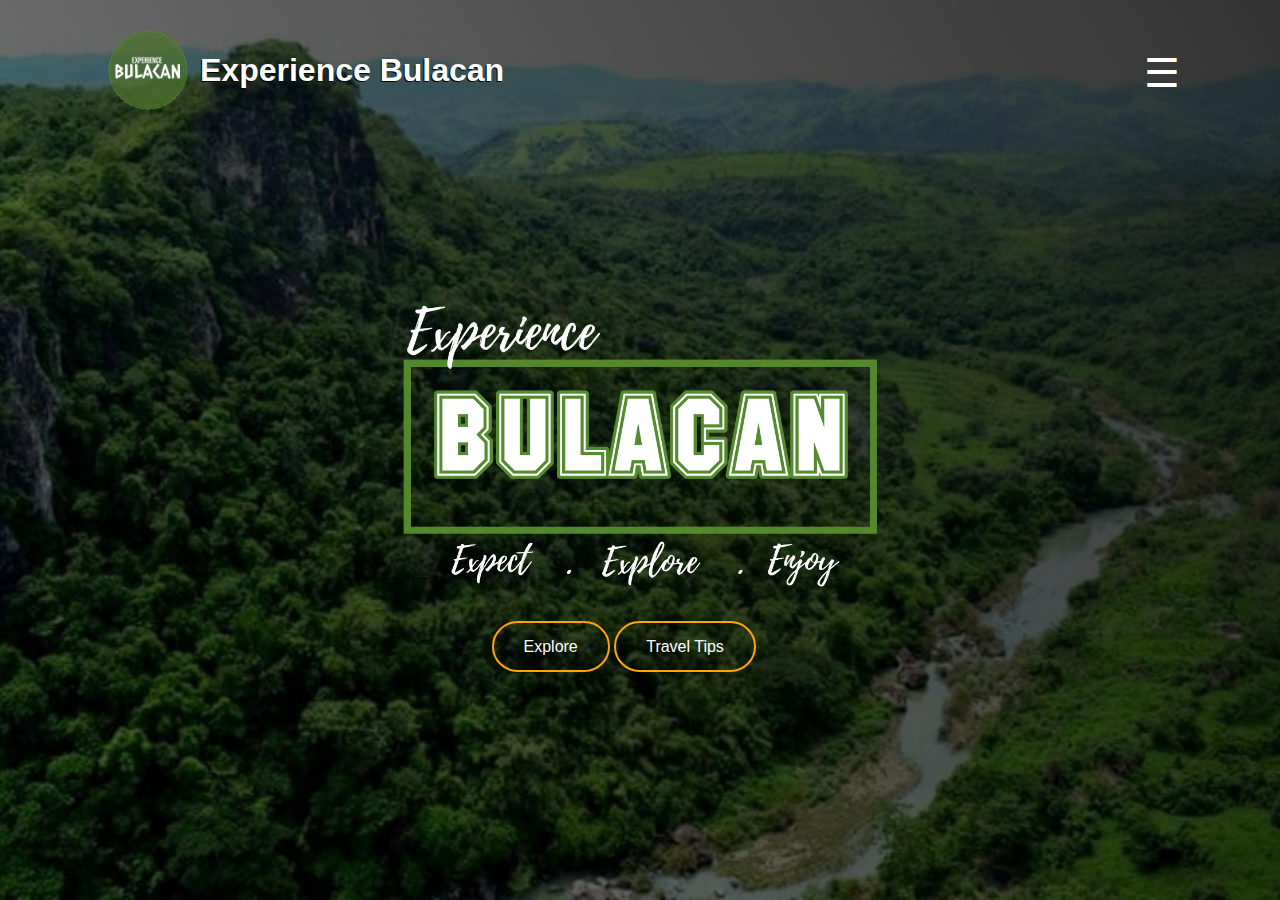
==== index.html @ 851f8eaf "master" ====
<!DOCTYPE html>
<html lang="en">

<head>
    <meta charset="UTF-8">
    <meta name="viewport" content="width=device-width, initial-scale=1.0">
    <title>Experience Bulacan</title>
    <link rel="shortcut icon" href="img/icomn.png" type="image/x-icon">
    <link rel="stylesheet" href="css/style.css">
</head>

<body>

    <div class="header">
        <div class="topnav">
            <div class="logo">
                <img src="img/icomn.png" height="100" alt="">
                <h1>Experience Bulacan</h1>
            </div>
            <div class="navlist">
                <label>&#9776;</label>
            </div>
        </div>

        <div class="container">
            <img src="img/logo.png" height="550" alt="">
            <br>
            <a href="places.html" target="_blank">Explore</a>
            <a href="#">Travel Tips</a>
        </div>
    </div>

</body>

</html>
---- css/style.css ----
* {
    margin: 0;
    padding: 0;
    font-family: -apple-system, BlinkMacSystemFont, 'Segoe UI', Roboto, Oxygen, Ubuntu, Cantarell, 'Open Sans', 'Helvetica Neue', sans-serif;
    box-sizing: border-box;
    list-style: none;
    text-decoration: none;
}

.header {
    background: linear-gradient(-120deg, rgba(0, 0, 0, .8), rgba(0, 0, 0, 0.5)), url(../img/bg.jpg) center/cover no-repeat;
    height: 100vh;
}

.logo {
    display: flex;
    align-items: center;
    float: left;
}

.logo h1 {
    color: #fff;
    text-shadow: -1px 1px #000;
    font-weight: 600;
}

.topnav {
    width: 100%;
    height: 150px;
    padding: 20px 100px;
}

.navlist {
    float: right;
    margin-top: 30px;
}

.navlist label {
    font-size: 40px;
    color: #fff;
}

.container {
    position: absolute;
    top: 50%;
    left: 50%;
    transform: translate(-50%, -50%);
}

.container a {
    position: relative;
    left: 23%;
    top: -80px;
    color: #fff;
    border: 2px solid orange;
    padding: 15px 30px;
    border-radius: 30px;
    transition: .3s ease;
    font-weight: 500;
}

.container a:hover {
    background: orange;
    color: #000;
}
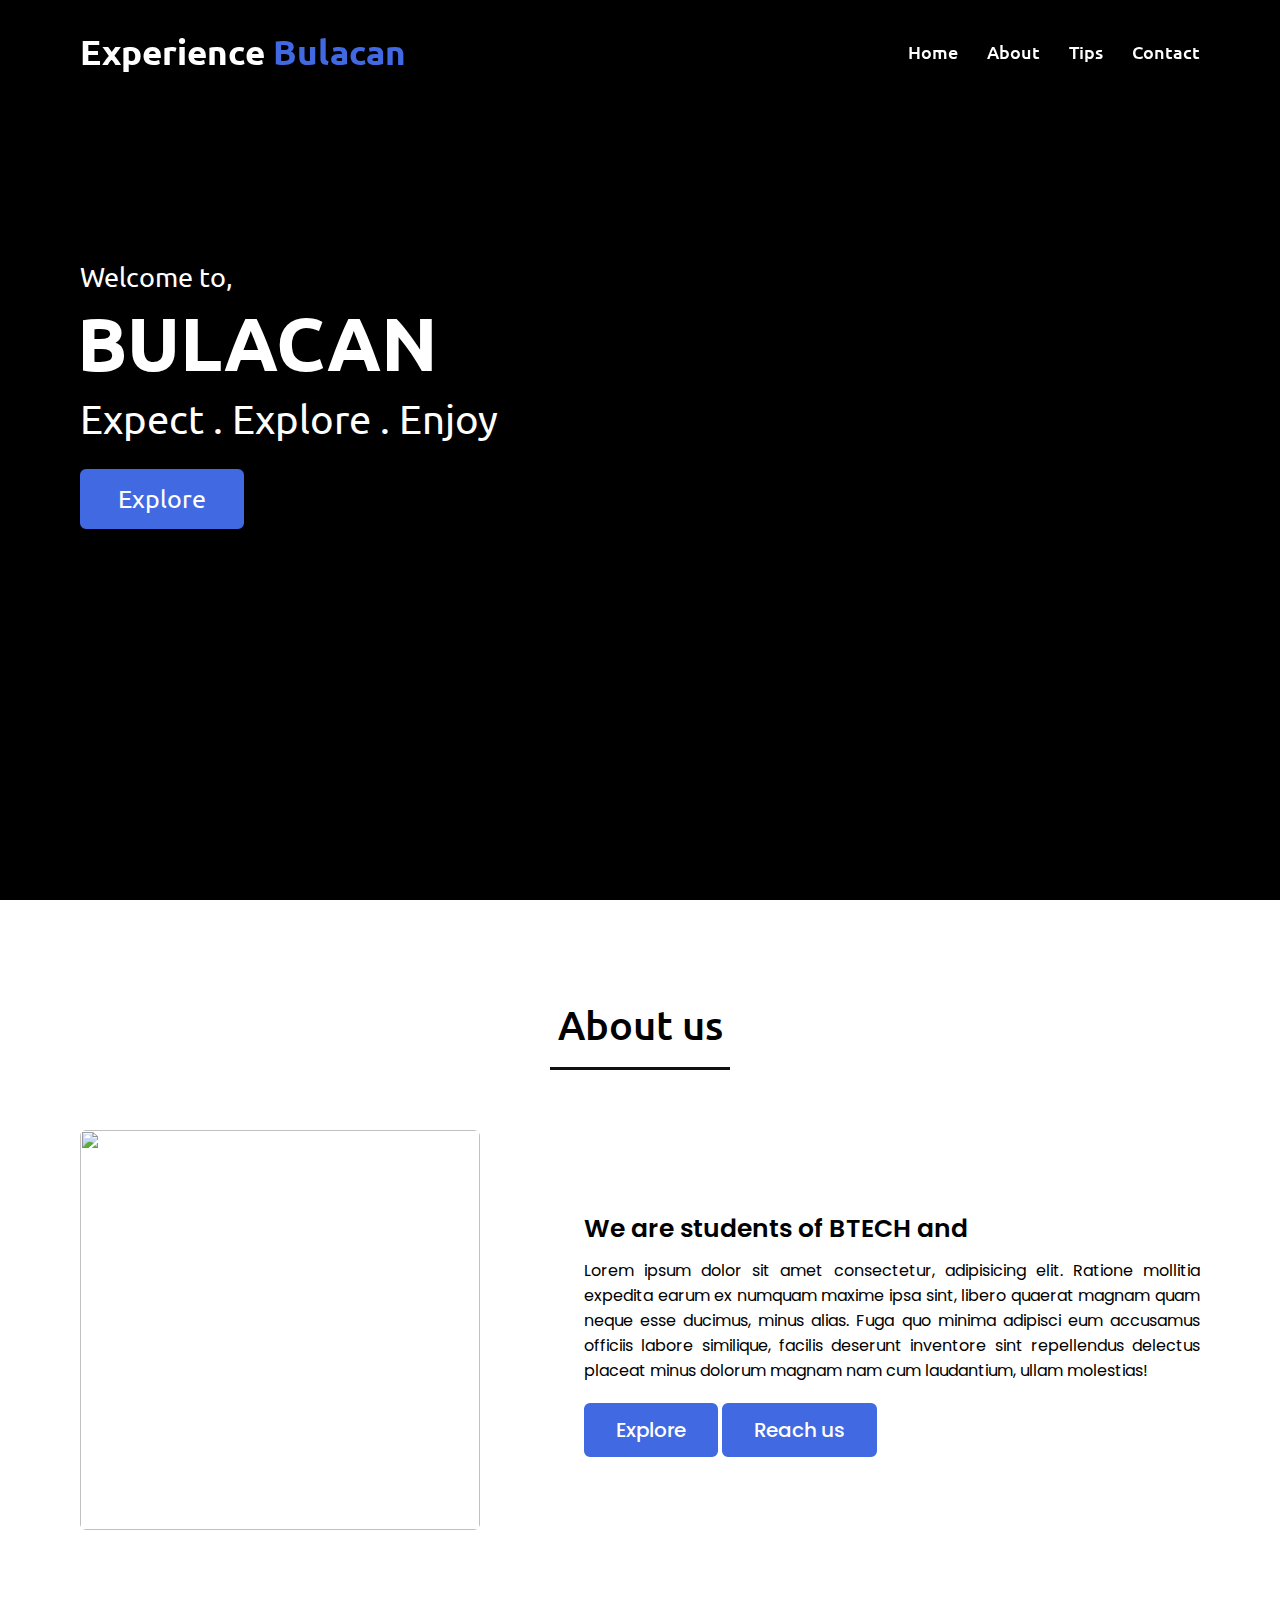
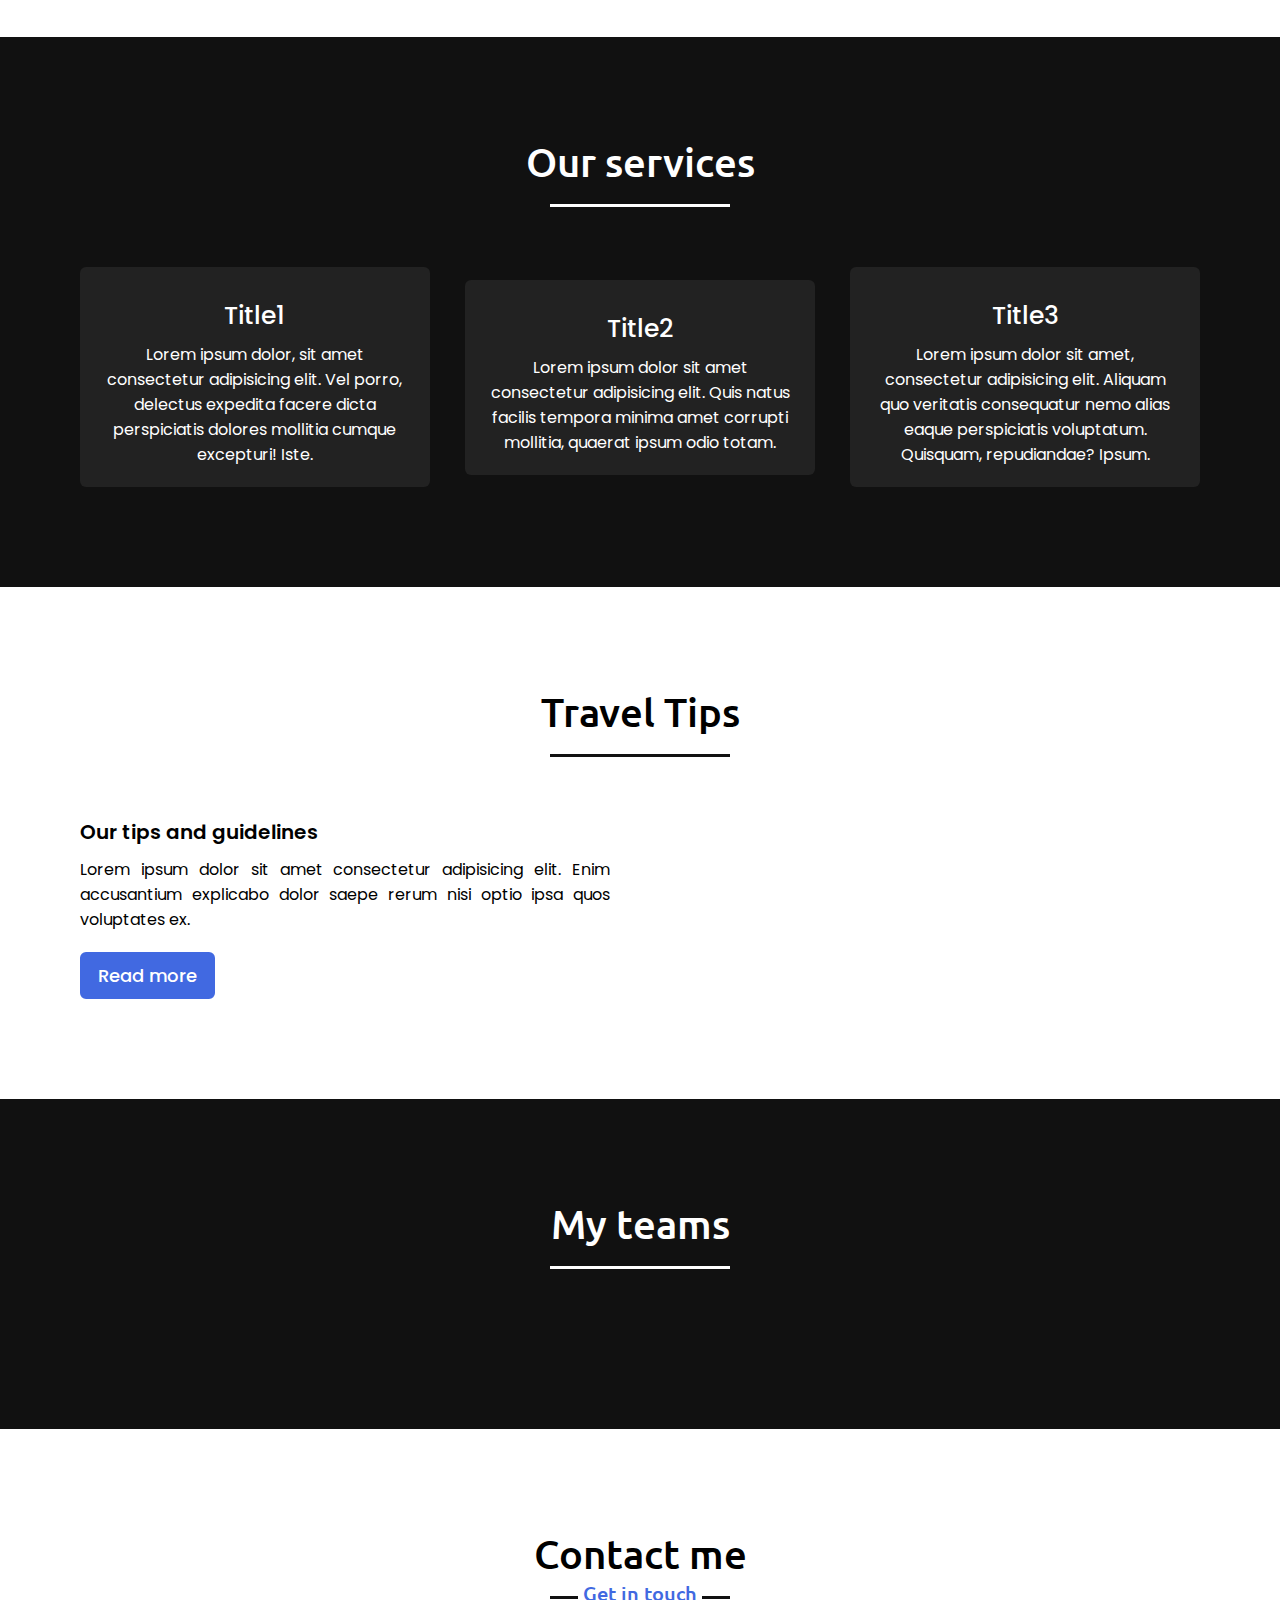
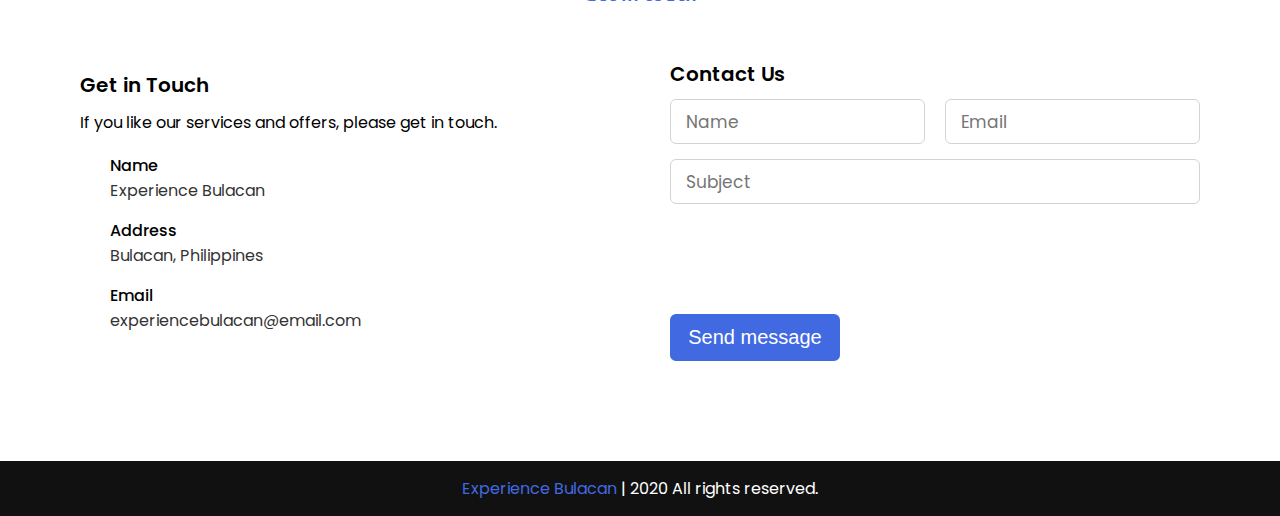
==== commit d6a9638c: "potanginamo" ====
--- a/index.html
+++ b/index.html
@@ -4,32 +4,350 @@
 <head>
     <meta charset="UTF-8">
     <meta name="viewport" content="width=device-width, initial-scale=1.0">
-    <title>Experience Bulacan</title>
-    <link rel="shortcut icon" href="img/icomn.png" type="image/x-icon">
+    <title>Experience Bulacan | Home</title>
     <link rel="stylesheet" href="css/style.css">
+    <link rel="shortcut icon" href="img/favicon.png" type="image/x-icon">
+    <script src="https://kit.fontawesome.com/a076d05399.js"></script>
+    <script src="https://code.jquery.com/jquery-3.5.1.min.js"></script>
+    <script src="https://cdnjs.cloudflare.com/ajax/libs/waypoints/4.0.1/jquery.waypoints.min.js"></script>
+    <script src="https://cdnjs.cloudflare.com/ajax/libs/OwlCarousel2/2.3.4/owl.carousel.min.js"></script>
+    <link rel="stylesheet" href="https://cdnjs.cloudflare.com/ajax/libs/OwlCarousel2/2.3.4/assets/owl.carousel.min.css" />
+
 </head>
 
 <body>
-
-    <div class="header">
-        <div class="topnav">
+    <div class="scroll-up-btn">
+        <i class="fas fa-angle-up"></i>
+    </div>
+    <nav class="navbar">
+        <div class="max-width">
             <div class="logo">
-                <img src="img/icomn.png" height="100" alt="">
-                <h1>Experience Bulacan</h1>
-            </div>
-            <div class="navlist">
-                <label>&#9776;</label>
-            </div>
-        </div>
-
-        <div class="container">
-            <img src="img/logo.png" height="550" alt="">
-            <br>
-            <a href="places.html" target="_blank">Explore</a>
-            <a href="#">Travel Tips</a>
-        </div>
+                <a href="">Experience <span>Bulacan</span></a></div>
+            <ul class="menu">
+                <li><a href="#" class="menu-btn">Home</a></li>
+                <li><a href="#about" class="menu-btn">About</a></li>
+                <li><a href="#services" class="menu-btn">Tips</a></li>
+                <li><a href="#contact" class="menu-btn">Contact</a></li>
+            </ul>
+            <div class="menu-btn">
+                <i class="fas fa-bars"></i>
+            </div>
+        </div>
+    </nav>
+
+    <!-- home section start -->
+    <div class="video">
+        <video src="./img/videoplay1.mp4" autoplay muted loop>
+        </video>
+        <section class="home" id="home">
+            <div class="max-width">
+                <div class="home-content">
+                    <div class="text-1">
+                        Welcome to,</div>
+                    <div class="text-2">
+                        BULACAN</div>
+                    <div class="text-3">
+                        Expect . Explore . Enjoy <span class="typing"></span></div>
+                    <a href="places.html">Explore</a>
+                </div>
+            </div>
+        </section>
     </div>
 
+
+    <!-- about section start -->
+    <section class="about" id="about">
+        <div class="max-width">
+            <h2 class="title">
+                About us</h2>
+            <div class="about-content">
+                <div class="column left">
+                    <img src="" alt="">
+                </div>
+                <div class="column right">
+                    <div class="text">
+                        We are students of BTECH and <span class="typing-2"></span></div>
+                    <p>
+                        Lorem ipsum dolor sit amet consectetur, adipisicing elit. Ratione mollitia expedita earum ex numquam maxime ipsa sint, libero quaerat magnam quam neque esse ducimus, minus alias. Fuga quo minima adipisci eum accusamus officiis labore similique, facilis
+                        deserunt inventore sint repellendus delectus placeat minus dolorum magnam nam cum laudantium, ullam molestias!
+                    </p>
+                    <a href="places.html">Explore</a>
+                    <a href="#contact">Reach us</a>
+                </div>
+            </div>
+        </div>
+    </section>
+
+    <!-- services section start -->
+    <section class="services" id="services">
+        <div class="max-width">
+            <h2 class="title">
+                Our services</h2>
+            <div class="serv-content">
+                <div class="card">
+                    <div class="box">
+                        <i class="fas fa-paint-brush"></i>
+                        <div class="text">
+                            Title1</div>
+                        <p>
+                            Lorem ipsum dolor, sit amet consectetur adipisicing elit. Vel porro, delectus expedita facere dicta perspiciatis dolores mollitia cumque excepturi! Iste.
+                        </p>
+                    </div>
+                </div>
+                <div class="card">
+                    <div class="box">
+                        <i class="fas fa-chart-line"></i>
+                        <div class="text">
+                            Title2</div>
+                        <p>
+                            Lorem ipsum dolor sit amet consectetur adipisicing elit. Quis natus facilis tempora minima amet corrupti mollitia, quaerat ipsum odio totam.
+                        </p>
+                    </div>
+                </div>
+                <div class="card">
+                    <div class="box">
+                        <i class="fas fa-code"></i>
+                        <div class="text">
+                            Title3</div>
+                        <p>
+                            Lorem ipsum dolor sit amet, consectetur adipisicing elit. Aliquam quo veritatis consequatur nemo alias eaque perspiciatis voluptatum. Quisquam, repudiandae? Ipsum.
+                        </p>
+                    </div>
+                </div>
+            </div>
+        </div>
+        </div>
+    </section>
+
+    <!-- skills section start -->
+    <section class="skills" id="skills">
+        <div class="max-width">
+            <h2 class="title">
+                Travel Tips</h2>
+            <div class="skills-content">
+                <div class="column left">
+                    <div class="text">
+                        Our tips and guidelines</div>
+                    <p>
+                        Lorem ipsum dolor sit amet consectetur adipisicing elit. Enim accusantium explicabo dolor saepe rerum nisi optio ipsa quos voluptates ex.
+                    </p>
+                    <a href="#">Read more</a>
+                </div>
+                <div class="column right">
+                    <!-- <div class="bars">
+                        <div class="info">
+                            <span></span>
+                            <span></span>
+                        </div>
+                        <div class="line html">
+                        </div>
+                    </div> -->
+                    <!-- <div class="bars">
+                        <div class="info">
+                            <span></span>
+                            <span></span>
+                        </div>
+                        <div class="line css">
+                        </div>
+                    </div>
+                    <div class="bars">
+                        <div class="info">
+                            <span></span>
+                            <span></span>
+                        </div>
+                        <div class="line js">
+                        </div>
+                    </div>
+                    <div class="bars">
+                        <div class="info">
+                            <span></span>
+                            <span></span>
+                        </div>
+                        <div class="line php">
+                        </div>
+                    </div>
+                    <div class="bars">
+                        <div class="info">
+                            <span></span>
+                            <span></span>
+                        </div>
+                        <div class="line mysql">
+                        </div>
+                    </div> -->
+                </div>
+            </div>
+        </div>
+    </section>
+
+    <!-- teams section start -->
+    <section class="teams" id="teams">
+        <div class="max-width">
+            <h2 class="title">
+                My teams</h2>
+            <div class="carousel owl-carousel">
+                <div class="card">
+                    <div class="box">
+                        <img src="#" alt="">
+                        <div class="text">
+                            Richard Gonzales</div>
+                        <p>
+                            Lorem ipsum dolor sit amet consectetur adipisicing elit.</p>
+                    </div>
+                </div>
+                <div class="card">
+                    <div class="box">
+                        <img src="#" alt="">
+                        <div class="text">
+                            Mikko John Falcon</div>
+                        <p>
+                            Lorem ipsum dolor sit amet consectetur adipisicing elit.</p>
+                    </div>
+                </div>
+                <div class="card">
+                    <div class="box">
+                        <img src="#" alt="">
+                        <div class="text">
+                            Empty Slot 3</div>
+                        <p>
+                            Lorem ipsum dolor sit amet consectetur adipisicing elit.</p>
+                    </div>
+                </div>
+                <div class="card">
+                    <div class="box">
+                        <img src="#" alt="">
+                        <div class="text">
+                            Empty Slot 4</div>
+                        <p>
+                            Lorem ipsum dolor sit amet consectetur adipisicing elit.</p>
+                    </div>
+                </div>
+                <div class="card">
+                    <div class="box">
+                        <img src="#" alt="">
+                        <div class="text">
+                            Empty Slot 5</div>
+                        <p>
+                            Lorem ipsum dolor sit amet consectetur adipisicing elit.</p>
+                    </div>
+                </div>
+            </div>
+        </div>
+    </section>
+
+    <!-- contact section start -->
+    <section class="contact" id="contact">
+        <div class="max-width">
+            <h2 class="title">
+                Contact me</h2>
+            <div class="contact-content">
+                <div class="column left">
+                    <div class="text">
+                        Get in Touch</div>
+                    <p>
+                        If you like our services and offers, please get in touch.
+                    </p>
+                    <div class="icons">
+                        <div class="row">
+                            <i class="fas fa-user"></i>
+                            <div class="info">
+                                <div class="head">
+                                    Name</div>
+                                <div class="sub-title">
+                                    Experience Bulacan</div>
+                            </div>
+                        </div>
+                        <div class="row">
+                            <i class="fas fa-map-marker-alt"></i>
+                            <div class="info">
+                                <div class="head">
+                                    Address</div>
+                                <div class="sub-title">
+                                    Bulacan, Philippines</div>
+                            </div>
+                        </div>
+                        <div class="row">
+                            <i class="fas fa-envelope"></i>
+                            <div class="info">
+                                <div class="head">
+                                    Email</div>
+                                <div class="sub-title">
+                                    experiencebulacan@email.com</div>
+                            </div>
+                        </div>
+                    </div>
+                </div>
+                <div class="column right">
+                    <div class="text">
+                        Contact Us</div>
+                    <form action="#">
+                        <div class="fields">
+                            <div class="field name">
+                                <input type="text" placeholder="Name" required>
+                            </div>
+                            <div class="field email">
+                                <input type="email" placeholder="Email" required>
+                            </div>
+                        </div>
+                        <div class="field">
+                            <input type="text" placeholder="Subject" required>
+                        </div>
+                        <div class="field textarea">
+                            <changeit cols="30" rows="10" placeholder="Message.." required></changeit>
+                        </div>
+                        <div class="button">
+                            <button type="submit">Send message</button>
+                        </div>
+                    </form>
+                </div>
+            </div>
+        </div>
+    </section>
+
+    <!-- footer section start -->
+    <footer>
+        <span><a href="">Experience Bulacan</a> | <span class="far fa-copyright"></span> 2020 All rights reserved.
+        </span>
+    </footer>
+
+    <script>
+        $(document).ready(function() {
+            $(window).scroll(function() {
+
+                // STICKY NAVBAR
+                if (this.scrollY > 20) {
+                    $('.navbar').addClass("sticky");
+                } else {
+                    $('.navbar').removeClass("sticky");
+                }
+
+                // SHOW/HIDE SCRIPT
+                if (this.scrollY > 500) {
+                    $('.scroll-up-btn').addClass("show");
+                } else {
+                    $('.scroll-up-btn').removeClass("show");
+                }
+            });
+
+            // GO TO TOP BUTTON
+            $('.scroll-up-btn').click(function() {
+                $('html').animate({
+                    scrollTop: 0
+                });
+                $('html').css("scrollBehavior", "auto");
+            });
+
+            $('.navbar .menu li a').click(function() {
+                // GO TO SPECIFIC NAVBAR ITEM
+                $('html').css("scrollBehavior", "smooth");
+            });
+
+            // MENU ICON
+            $('.menu-btn').click(function() {
+                $('.navbar .menu').toggleClass("active");
+                $('.menu-btn i').toggleClass("active");
+            });
+        });
+    </script>
 </body>
 
 </html>--- a/css/style.css
+++ b/css/style.css
@@ -1,65 +1,827 @@
+/*  import google fonts */
+
+@import url('https://fonts.googleapis.com/css2?family=Poppins:wght@400;500;600;700&family=Ubuntu:wght@400;500;700&display=swap');
 * {
     margin: 0;
     padding: 0;
-    font-family: -apple-system, BlinkMacSystemFont, 'Segoe UI', Roboto, Oxygen, Ubuntu, Cantarell, 'Open Sans', 'Helvetica Neue', sans-serif;
     box-sizing: border-box;
-    list-style: none;
     text-decoration: none;
 }
 
-.header {
-    background: linear-gradient(-120deg, rgba(0, 0, 0, .8), rgba(0, 0, 0, 0.5)), url(../img/bg.jpg) center/cover no-repeat;
-    height: 100vh;
-}
-
-.logo {
+html {
+    scroll-behavior: smooth;
+}
+
+
+/* custom scroll bar */
+
+::-webkit-scrollbar {
+    width: 10px;
+}
+
+::-webkit-scrollbar-track {
+    background: #f1f1f1;
+}
+
+::-webkit-scrollbar-thumb {
+    background: #888;
+}
+
+::-webkit-scrollbar-thumb:hover {
+    background: #555;
+}
+
+
+/* all similar content styling codes */
+
+section {
+    padding: 100px 0;
+}
+
+.max-width {
+    max-width: 1300px;
+    padding: 0 80px;
+    margin: auto;
+}
+
+.about,
+.services,
+.skills,
+.teams,
+.contact,
+footer {
+    font-family: 'Poppins', sans-serif;
+}
+
+.about .about-content,
+.services .serv-content,
+.skills .skills-content,
+.contact .contact-content {
+    display: flex;
+    flex-wrap: wrap;
+    align-items: center;
+    justify-content: space-between;
+}
+
+section .title {
+    position: relative;
+    text-align: center;
+    font-size: 40px;
+    font-weight: 500;
+    margin-bottom: 60px;
+    padding-bottom: 20px;
+    font-family: 'Ubuntu', sans-serif;
+}
+
+section .title::before {
+    content: "";
+    position: absolute;
+    bottom: 0px;
+    left: 50%;
+    width: 180px;
+    height: 3px;
+    background: #111;
+    transform: translateX(-50%);
+}
+
+section .title::after {
+    position: absolute;
+    bottom: -8px;
+    left: 50%;
+    font-size: 20px;
+    color: royalblue;
+    padding: 0 5px;
+    background: #fff;
+    transform: translateX(-50%);
+}
+
+
+/* navbar styling */
+
+.navbar {
+    position: fixed;
+    width: 100%;
+    z-index: 999;
+    padding: 30px 0;
+    font-family: 'Ubuntu', sans-serif;
+    transition: all 0.3s ease;
+}
+
+.navbar.sticky {
+    padding: 15px 0;
+    background: royalblue;
+    box-shadow: 0px 1px 5px 0;
+}
+
+.navbar .max-width {
     display: flex;
     align-items: center;
-    float: left;
-}
-
-.logo h1 {
-    color: #fff;
-    text-shadow: -1px 1px #000;
+    justify-content: space-between;
+}
+
+.navbar .logo a {
+    color: #fff;
+    font-size: 35px;
     font-weight: 600;
-}
-
-.topnav {
+    transition: .3s;
+}
+
+.navbar .logo a:hover span {
+    color: #fff;
+}
+
+.navbar .logo a span {
+    color: royalblue;
+    transition: all 0.3s ease;
+}
+
+.navbar.sticky .logo a span {
+    color: #fff;
+}
+
+.navbar .menu li {
+    list-style: none;
+    display: inline-block;
+}
+
+.navbar .menu li a {
+    display: block;
+    color: #fff;
+    font-size: 18px;
+    font-weight: 500;
+    margin-left: 25px;
+    transition: color 0.3s ease;
+}
+
+.navbar .menu li a:hover {
+    color: royalblue;
+}
+
+.navbar.sticky .menu li a:hover {
+    color: #fff;
+}
+
+
+/* menu btn styling */
+
+.menu-btn {
+    color: #fff;
+    font-size: 23px;
+    cursor: pointer;
+    display: none;
+}
+
+.scroll-up-btn {
+    position: fixed;
+    height: 45px;
+    width: 42px;
+    background: royalblue;
+    right: 30px;
+    bottom: 10px;
+    text-align: center;
+    line-height: 45px;
+    color: #fff;
+    z-index: 9999;
+    font-size: 30px;
+    border-radius: 6px;
+    border-bottom-width: 2px;
+    cursor: pointer;
+    opacity: 0;
+    pointer-events: none;
+    transition: all 0.3s ease;
+    box-shadow: 1px 1px 5px 0 #000;
+}
+
+.scroll-up-btn.show {
+    bottom: 30px;
+    opacity: 1;
+    pointer-events: auto;
+}
+
+.scroll-up-btn:hover {
+    filter: brightness(90%);
+}
+
+
+/* home section styling */
+
+.home {
+    position: relative;
+    top: 10em;
+    height: 100vh;
+    color: #fff;
+    min-height: 500px;
+    background-size: cover;
+    background-attachment: fixed;
+    font-family: 'Ubuntu', sans-serif;
+}
+
+.video {
     width: 100%;
+    height: 100vh;
+    background: #000;
+}
+
+video {
+    position: absolute;
+    top: 0;
+    left: 0;
+    object-fit: cover;
+    width: 100%;
+    height: 100vh;
+    pointer-events: none;
+    opacity: .2;
+}
+
+.home .max-width {
+    margin: auto 0 auto 30px;
+}
+
+.home .home-content .text-1 {
+    font-size: 27px;
+}
+
+.home .home-content .text-2 {
+    font-size: 75px;
+    font-weight: 600;
+    margin-left: -3px;
+}
+
+.home .home-content .text-3 {
+    font-size: 40px;
+    margin: 5px 0;
+}
+
+.home .home-content .text-3 span {
+    color: crimson;
+    font-weight: 500;
+}
+
+.home .home-content a {
+    display: inline-block;
+    background: royalblue;
+    color: #fff;
+    font-size: 25px;
+    padding: 12px 36px;
+    margin-top: 20px;
+    font-weight: 400;
+    border-radius: 6px;
+    border: 2px solid royalblue;
+    transition: all 0.3s ease;
+}
+
+.home .home-content a:hover {
+    color: #fff;
+    background: none;
+}
+
+
+/* about section styling */
+
+.about .title::after {
+    content: "";
+}
+
+.about .about-content .left {
+    width: 45%;
+}
+
+.about .about-content .left img {
+    height: 400px;
+    width: 400px;
+    object-fit: cover;
+    border-radius: 6px;
+}
+
+.about .about-content .right {
+    width: 55%;
+}
+
+.about .about-content .right .text {
+    font-size: 25px;
+    font-weight: 600;
+    margin-bottom: 10px;
+}
+
+.about .about-content .right .text span {
+    color: royalblue;
+}
+
+.about .about-content .right p {
+    text-align: justify;
+}
+
+.about .about-content .right a {
+    display: inline-block;
+    background: royalblue;
+    color: #fff;
+    font-size: 20px;
+    font-weight: 500;
+    padding: 10px 30px;
+    margin-top: 20px;
+    border-radius: 6px;
+    border: 2px solid royalblue;
+    transition: all 0.3s ease;
+}
+
+.about .about-content .right a:hover {
+    color: royalblue;
+    background: none;
+}
+
+
+/* services section styling */
+
+.services,
+.teams {
+    color: #fff;
+    background: #111;
+}
+
+.services .title::before,
+.teams .title::before {
+    background: #fff;
+}
+
+.services .title::after,
+.teams .title::after {
+    background: #111;
+    content: "";
+}
+
+.services .serv-content .card {
+    width: calc(33% - 20px);
+    background: #222;
+    text-align: center;
+    border-radius: 6px;
+    padding: 20px 25px;
+    cursor: pointer;
+    transition: all 0.3s ease;
+}
+
+.services .serv-content .card:hover {
+    background: royalblue;
+}
+
+.services .serv-content .card .box {
+    transition: all 0.3s ease;
+}
+
+.services .serv-content .card:hover .box {
+    transform: scale(1.05);
+}
+
+.services .serv-content .card i {
+    font-size: 50px;
+    color: royalblue;
+    transition: color 0.3s ease;
+}
+
+.services .serv-content .card:hover i {
+    color: #fff;
+}
+
+.services .serv-content .card .text {
+    font-size: 25px;
+    font-weight: 500;
+    margin: 10px 0 7px 0;
+}
+
+
+/* skills section styling */
+
+.skills .title::after {
+    content: "";
+}
+
+.skills .skills-content .column {
+    width: calc(50% - 30px);
+}
+
+.skills .skills-content .left .text {
+    font-size: 20px;
+    font-weight: 600;
+    margin-bottom: 10px;
+}
+
+.skills .skills-content .left p {
+    text-align: justify;
+}
+
+.skills .skills-content .left a {
+    display: inline-block;
+    background: royalblue;
+    color: #fff;
+    font-size: 18px;
+    font-weight: 500;
+    padding: 8px 16px;
+    margin-top: 20px;
+    border-radius: 6px;
+    border: 2px solid royalblue;
+    transition: all 0.3s ease;
+}
+
+.skills .skills-content .left a:hover {
+    color: royalblue;
+    background: none;
+}
+
+.skills .skills-content .right .bars {
+    margin-bottom: 15px;
+}
+
+.skills .skills-content .right .info {
+    display: flex;
+    margin-bottom: 5px;
+    align-items: center;
+    justify-content: space-between;
+}
+
+.skills .skills-content .right span {
+    font-weight: 500;
+    font-size: 18px;
+}
+
+.skills .skills-content .right .line {
+    height: 5px;
+    width: 100%;
+    background: lightgrey;
+    position: relative;
+}
+
+.skills .skills-content .right .line::before {
+    content: "";
+    position: absolute;
+    height: 100%;
+    left: 0;
+    top: 0;
+    background: royalblue;
+}
+
+.skills-content .right .html::before {
+    width: 90%;
+}
+
+.skills-content .right .css::before {
+    width: 70%;
+}
+
+.skills-content .right .js::before {
+    width: 50%;
+}
+
+.skills-content .right .php::before {
+    width: 40%;
+}
+
+.skills-content .right .mysql::before {
+    width: 50%;
+}
+
+
+/* teams section styling */
+
+.teams .title::after {
+    content: "";
+}
+
+.teams .carousel .card {
+    background: #222;
+    border-radius: 6px;
+    padding: 25px 35px;
+    text-align: center;
+    overflow: hidden;
+    transition: all 0.3s ease;
+}
+
+.teams .carousel .card:hover {
+    background: royalblue;
+}
+
+.teams .carousel .card .box {
+    display: flex;
+    flex-direction: column;
+    align-items: center;
+    justify-content: center;
+    transition: all 0.3s ease;
+}
+
+.teams .carousel .card:hover .box {
+    transform: scale(1.05);
+}
+
+.teams .carousel .card .text {
+    font-size: 25px;
+    font-weight: 500;
+    margin: 10px 0 7px 0;
+}
+
+.teams .carousel .card img {
     height: 150px;
-    padding: 20px 100px;
-}
-
-.navlist {
-    float: right;
-    margin-top: 30px;
-}
-
-.navlist label {
-    font-size: 40px;
-    color: #fff;
-}
-
-.container {
-    position: absolute;
-    top: 50%;
-    left: 50%;
-    transform: translate(-50%, -50%);
-}
-
-.container a {
-    position: relative;
-    left: 23%;
-    top: -80px;
-    color: #fff;
-    border: 2px solid orange;
-    padding: 15px 30px;
-    border-radius: 30px;
-    transition: .3s ease;
-    font-weight: 500;
-}
-
-.container a:hover {
-    background: orange;
-    color: #000;
+    width: 150px;
+    object-fit: cover;
+    border-radius: 50%;
+    border: 5px solid royalblue;
+    transition: all 0.3s ease;
+}
+
+.teams .carousel .card:hover img {
+    border-color: #fff;
+}
+
+.owl-dots {
+    text-align: center;
+    margin-top: 20px;
+}
+
+.owl-dot {
+    height: 13px;
+    width: 13px;
+    margin: 0 5px;
+    outline: none!important;
+    border-radius: 50%;
+    border: 2px solid royalblue !important;
+    transition: all 0.3s ease;
+}
+
+.owl-dot.active {
+    width: 35px;
+    border-radius: 14px;
+}
+
+.owl-dot.active,
+.owl-dot:hover {
+    background: royalblue !important;
+}
+
+
+/* contact section styling */
+
+.contact .title::after {
+    content: "Get in touch";
+}
+
+.contact .contact-content .column {
+    width: calc(50% - 30px);
+}
+
+.contact .contact-content .text {
+    font-size: 20px;
+    font-weight: 600;
+    margin-bottom: 10px;
+}
+
+.contact .contact-content .left p {
+    text-align: justify;
+}
+
+.contact .contact-content .left .icons {
+    margin: 10px 0;
+}
+
+.contact .contact-content .row {
+    display: flex;
+    height: 65px;
+    align-items: center;
+}
+
+.contact .contact-content .row .info {
+    margin-left: 30px;
+}
+
+.contact .contact-content .row i {
+    font-size: 25px;
+    color: royalblue;
+}
+
+.contact .contact-content .info .head {
+    font-weight: 500;
+}
+
+.contact .contact-content .info .sub-title {
+    color: #333;
+}
+
+.contact .right form .fields {
+    display: flex;
+}
+
+.contact .right form .field,
+.contact .right form .fields .field {
+    height: 45px;
+    width: 100%;
+    margin-bottom: 15px;
+}
+
+.contact .right form .textarea {
+    height: 80px;
+    width: 100%;
+}
+
+.contact .right form .name {
+    margin-right: 10px;
+}
+
+.contact .right form .email {
+    margin-left: 10px;
+}
+
+.contact .right form .field input,
+.contact .right form .textarea textarea {
+    height: 100%;
+    width: 100%;
+    border: 1px solid lightgrey;
+    border-radius: 6px;
+    outline: none;
+    padding: 0 15px;
+    font-size: 17px;
+    font-family: 'Poppins', sans-serif;
+    transition: all 0.3s ease;
+}
+
+.contact .right form .field input:focus,
+.contact .right form .textarea textarea:focus {
+    border-color: #b3b3b3;
+}
+
+.contact .right form .textarea textarea {
+    padding-top: 10px;
+    resize: none;
+}
+
+.contact .right form .button {
+    height: 47px;
+    width: 170px;
+}
+
+.contact .right form .button button {
+    width: 100%;
+    height: 100%;
+    border: 2px solid royalblue;
+    background: royalblue;
+    color: #fff;
+    outline: none;
+    font-size: 20px;
+    font-weight: 500;
+    border-radius: 6px;
+    cursor: pointer;
+    transition: all 0.3s ease;
+}
+
+.contact .right form .button button:hover {
+    color: royalblue;
+    background: none;
+}
+
+
+/* footer section styling */
+
+footer {
+    background: #111;
+    padding: 15px 23px;
+    color: #fff;
+    text-align: center;
+}
+
+footer span a {
+    color: royalblue;
+    text-decoration: none;
+}
+
+footer span a:hover {
+    text-decoration: underline;
+}
+
+
+/* responsive media query start */
+
+@media (max-width: 1300px) {
+    .home .max-width {
+        margin-left: 0px;
+    }
+}
+
+@media (max-width: 1104px) {
+    .about .about-content .left img {
+        height: 350px;
+        width: 350px;
+    }
+}
+
+@media (max-width: 991px) {
+    .max-width {
+        padding: 0 50px;
+    }
+}
+
+@media (max-width: 947px) {
+    .menu-btn {
+        display: block;
+        z-index: 999;
+    }
+    .menu-btn i.active:before {
+        content: "\f00d";
+    }
+    .navbar .menu {
+        position: fixed;
+        height: 100vh;
+        width: 100%;
+        left: -100%;
+        top: 0;
+        background: #111;
+        text-align: center;
+        padding-top: 80px;
+        transition: all 0.3s ease;
+    }
+    .navbar .menu.active {
+        left: 0;
+    }
+    .navbar .menu li {
+        display: block;
+    }
+    .navbar .menu li a {
+        display: inline-block;
+        margin: 20px 0;
+        font-size: 25px;
+    }
+    .home .home-content .text-2 {
+        font-size: 70px;
+        text-shadow: 1px 1px;
+    }
+    .home .home-content .text-3 {
+        font-size: 35px;
+    }
+    .home .home-content a {
+        font-size: 23px;
+        padding: 10px 30px;
+    }
+    .max-width {
+        max-width: 930px;
+    }
+    .about .about-content .column {
+        width: 100%;
+    }
+    .about .about-content .left {
+        display: flex;
+        justify-content: center;
+        margin: 0 auto 60px;
+    }
+    .about .about-content .right {
+        flex: 100%;
+    }
+    .services .serv-content .card {
+        width: calc(50% - 10px);
+        margin-bottom: 20px;
+    }
+    .skills .skills-content .column,
+    .contact .contact-content .column {
+        width: 100%;
+        margin-bottom: 35px;
+    }
+}
+
+@media (max-width: 690px) {
+    .max-width {
+        padding: 0 23px;
+    }
+    .home .home-content .text-2 {
+        font-size: 60px;
+    }
+    .home .home-content .text-3 {
+        font-size: 32px;
+    }
+    .home .home-content a {
+        font-size: 20px;
+    }
+    .services .serv-content .card {
+        width: 100%;
+    }
+}
+
+@media (max-width: 500px) {
+    .home .home-content .text-2 {
+        font-size: 50px;
+    }
+    .home .home-content .text-3 {
+        font-size: 27px;
+    }
+    .about .about-content .right .text,
+    .skills .skills-content .left .text {
+        font-size: 19px;
+    }
+    .contact .right form .fields {
+        flex-direction: column;
+    }
+    .contact .right form .name,
+    .contact .right form .email {
+        margin: 0;
+    }
+    .scroll-up-btn {
+        right: 15px;
+        bottom: 15px;
+        height: 38px;
+        width: 35px;
+        font-size: 23px;
+        line-height: 38px;
+    }
 }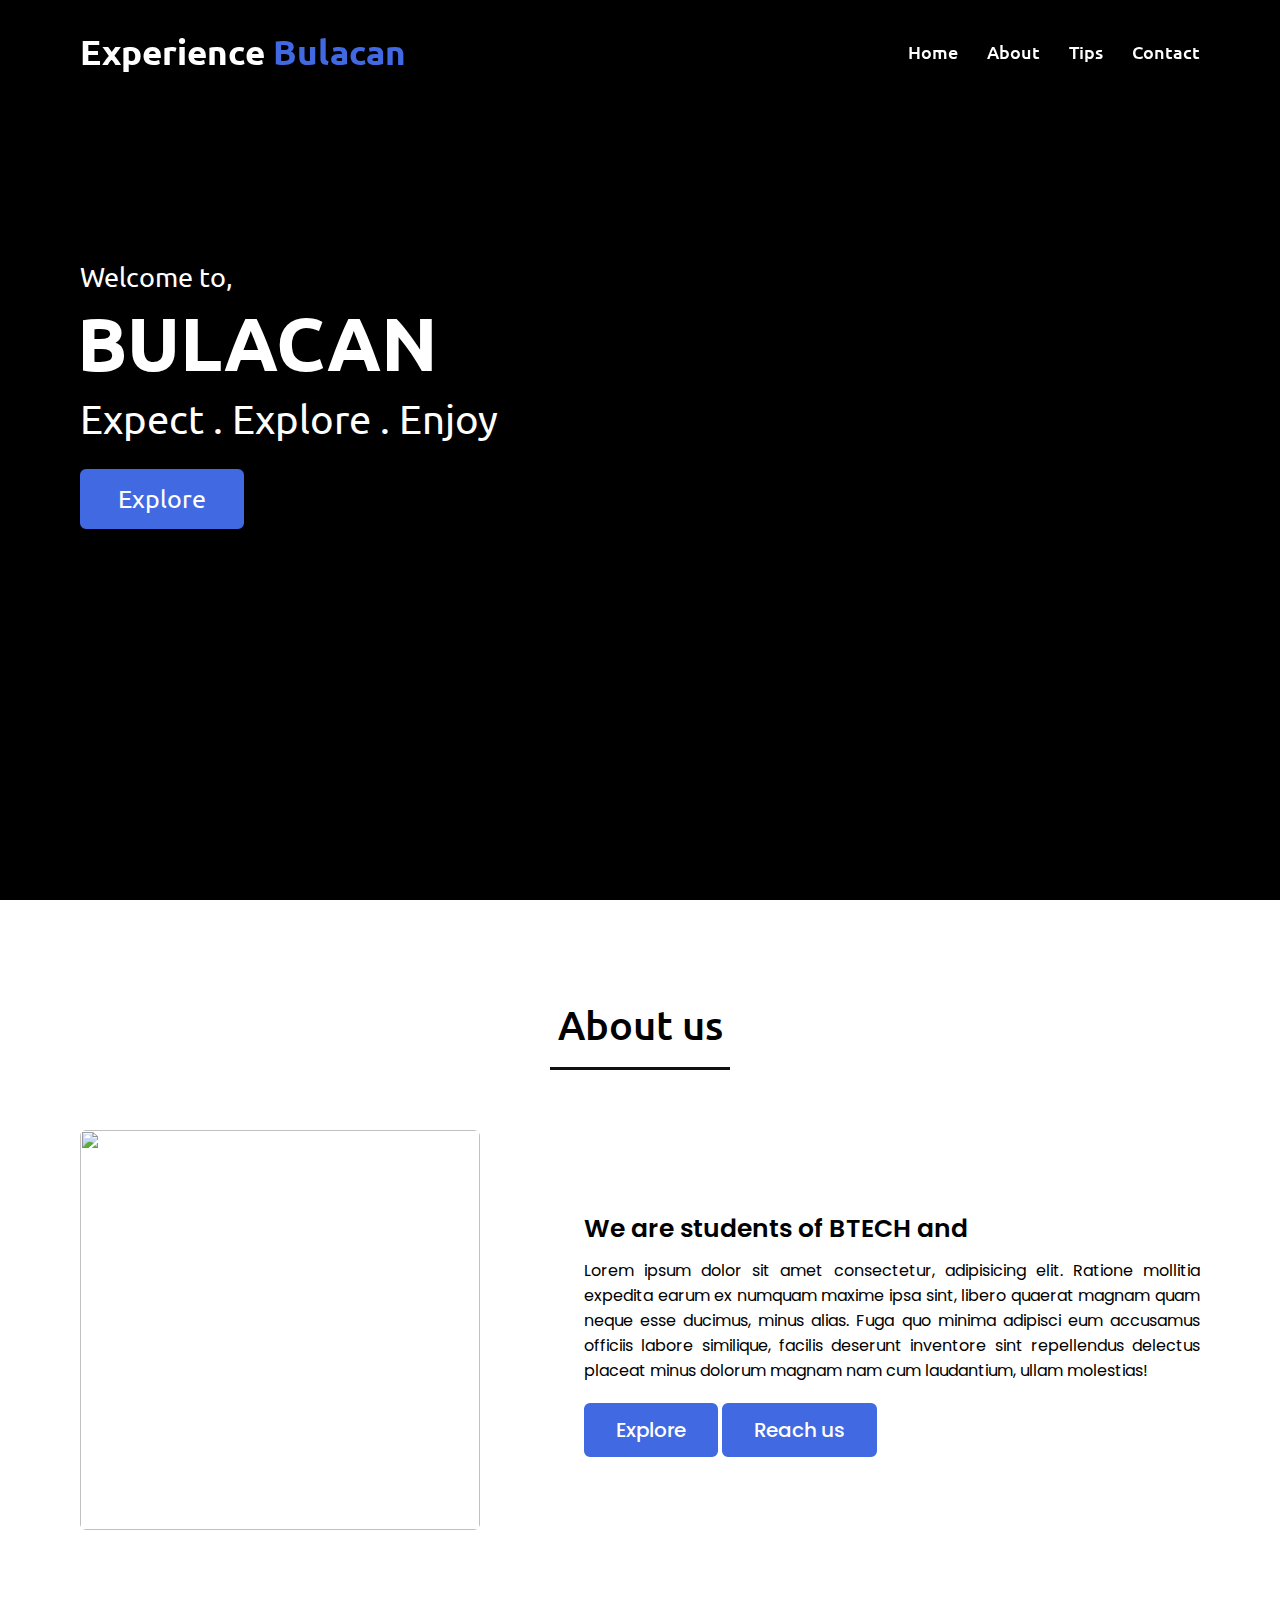
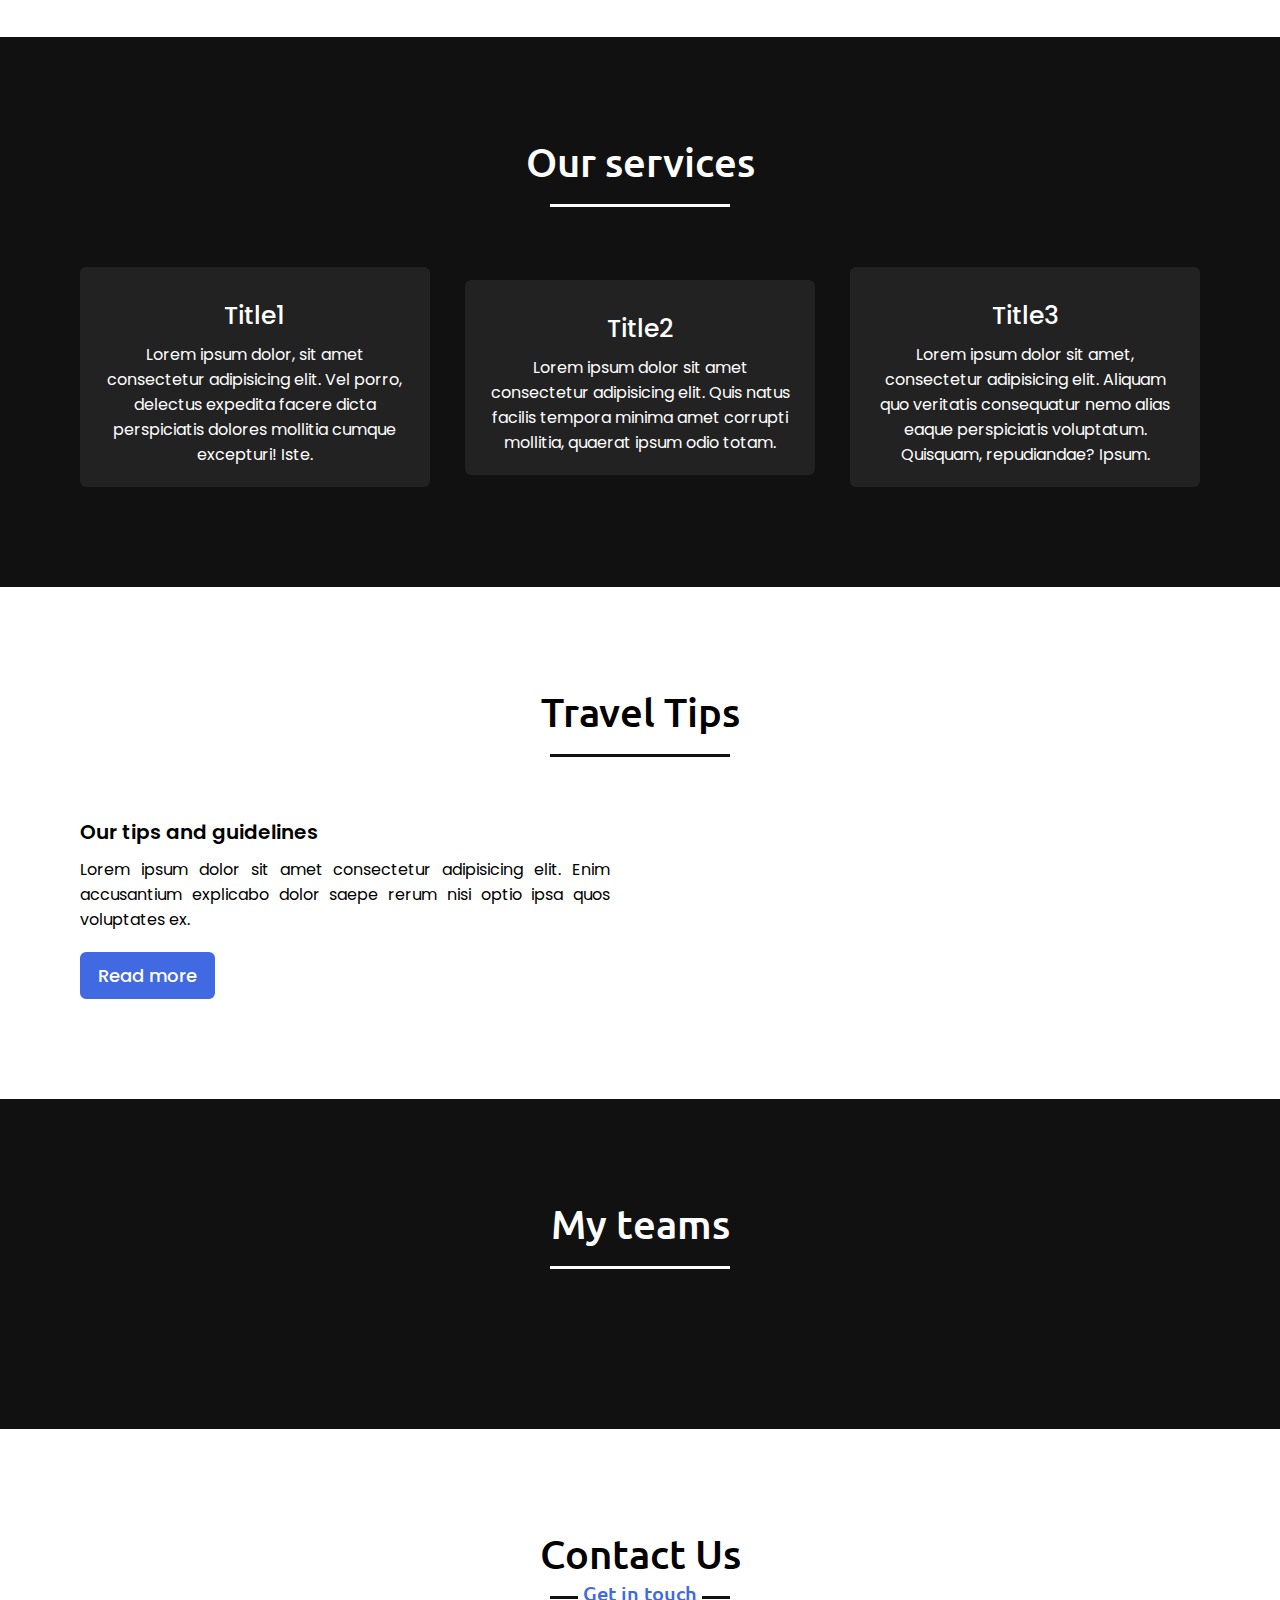
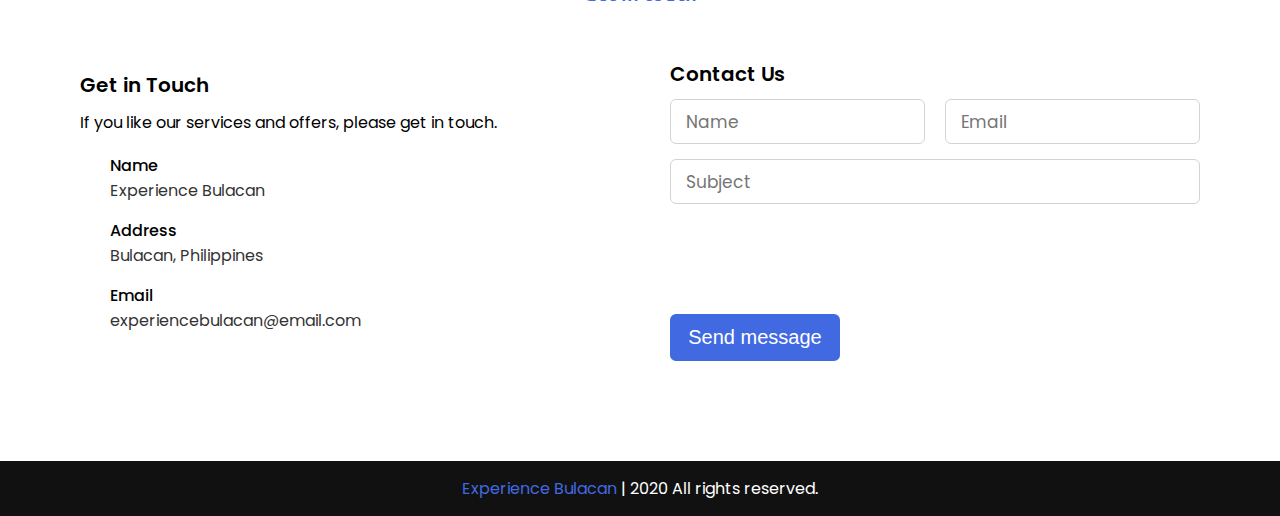
==== commit 5bc080b8: "potang ina kasi" ====
--- a/index.html
+++ b/index.html
@@ -6,7 +6,7 @@
     <meta name="viewport" content="width=device-width, initial-scale=1.0">
     <title>Experience Bulacan | Home</title>
     <link rel="stylesheet" href="css/style.css">
-    <link rel="shortcut icon" href="img/favicon.png" type="image/x-icon">
+    <link rel="shortcut icon" href="img/icomn.png" type="image/x-icon">
     <script src="https://kit.fontawesome.com/a076d05399.js"></script>
     <script src="https://code.jquery.com/jquery-3.5.1.min.js"></script>
     <script src="https://cdnjs.cloudflare.com/ajax/libs/waypoints/4.0.1/jquery.waypoints.min.js"></script>
@@ -48,7 +48,7 @@
                         BULACAN</div>
                     <div class="text-3">
                         Expect . Explore . Enjoy <span class="typing"></span></div>
-                    <a href="places.html">Explore</a>
+                    <a class="text-4" href="places.html">Explore</a>
                 </div>
             </div>
         </section>
@@ -238,7 +238,7 @@
     <section class="contact" id="contact">
         <div class="max-width">
             <h2 class="title">
-                Contact me</h2>
+                Contact Us</h2>
             <div class="contact-content">
                 <div class="column left">
                     <div class="text">
--- a/css/style.css
+++ b/css/style.css
@@ -778,6 +778,9 @@
         width: 100%;
         margin-bottom: 35px;
     }
+    .home-content {
+        text-align: center;
+    }
 }
 
 @media (max-width: 690px) {
@@ -824,4 +827,10 @@
         font-size: 23px;
         line-height: 38px;
     }
+}
+
+@media screen and (max-width: 400px) {
+    .navbar .logo a {
+        font-size: 25px;
+    }
 }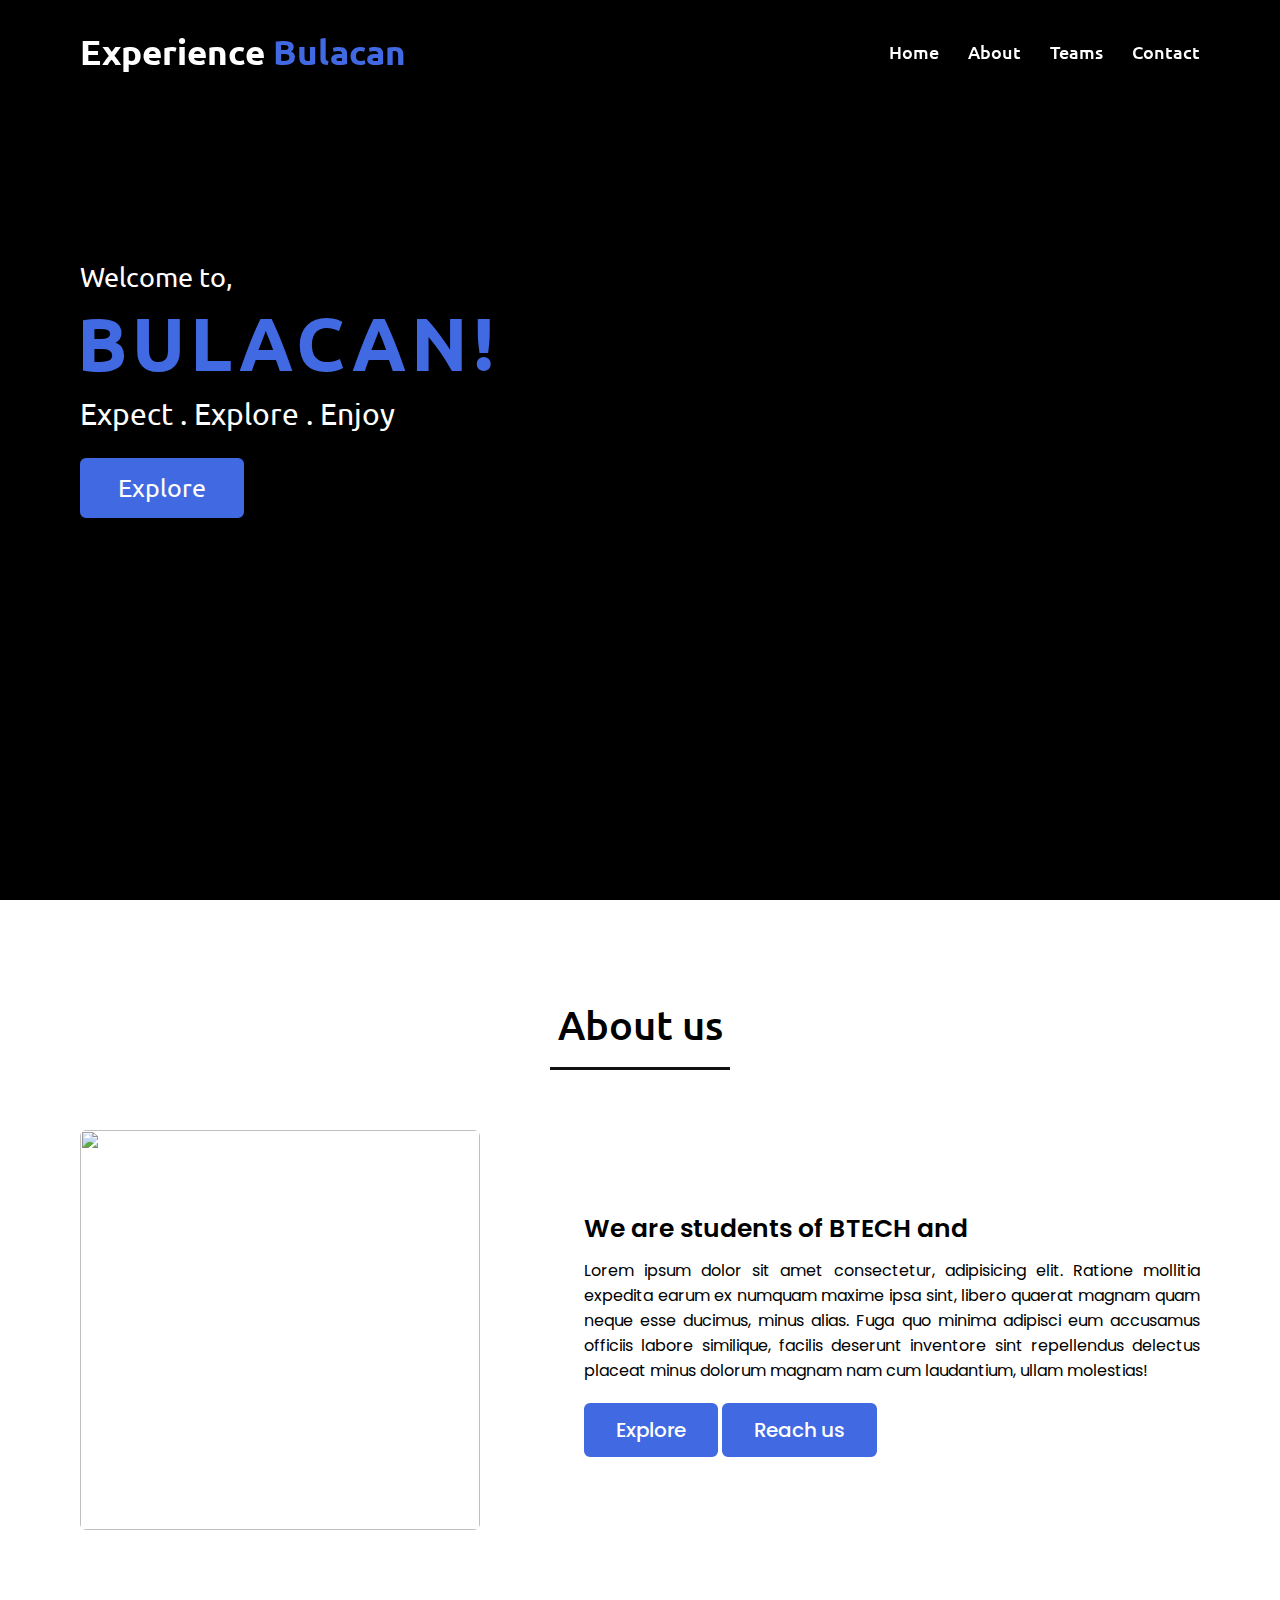
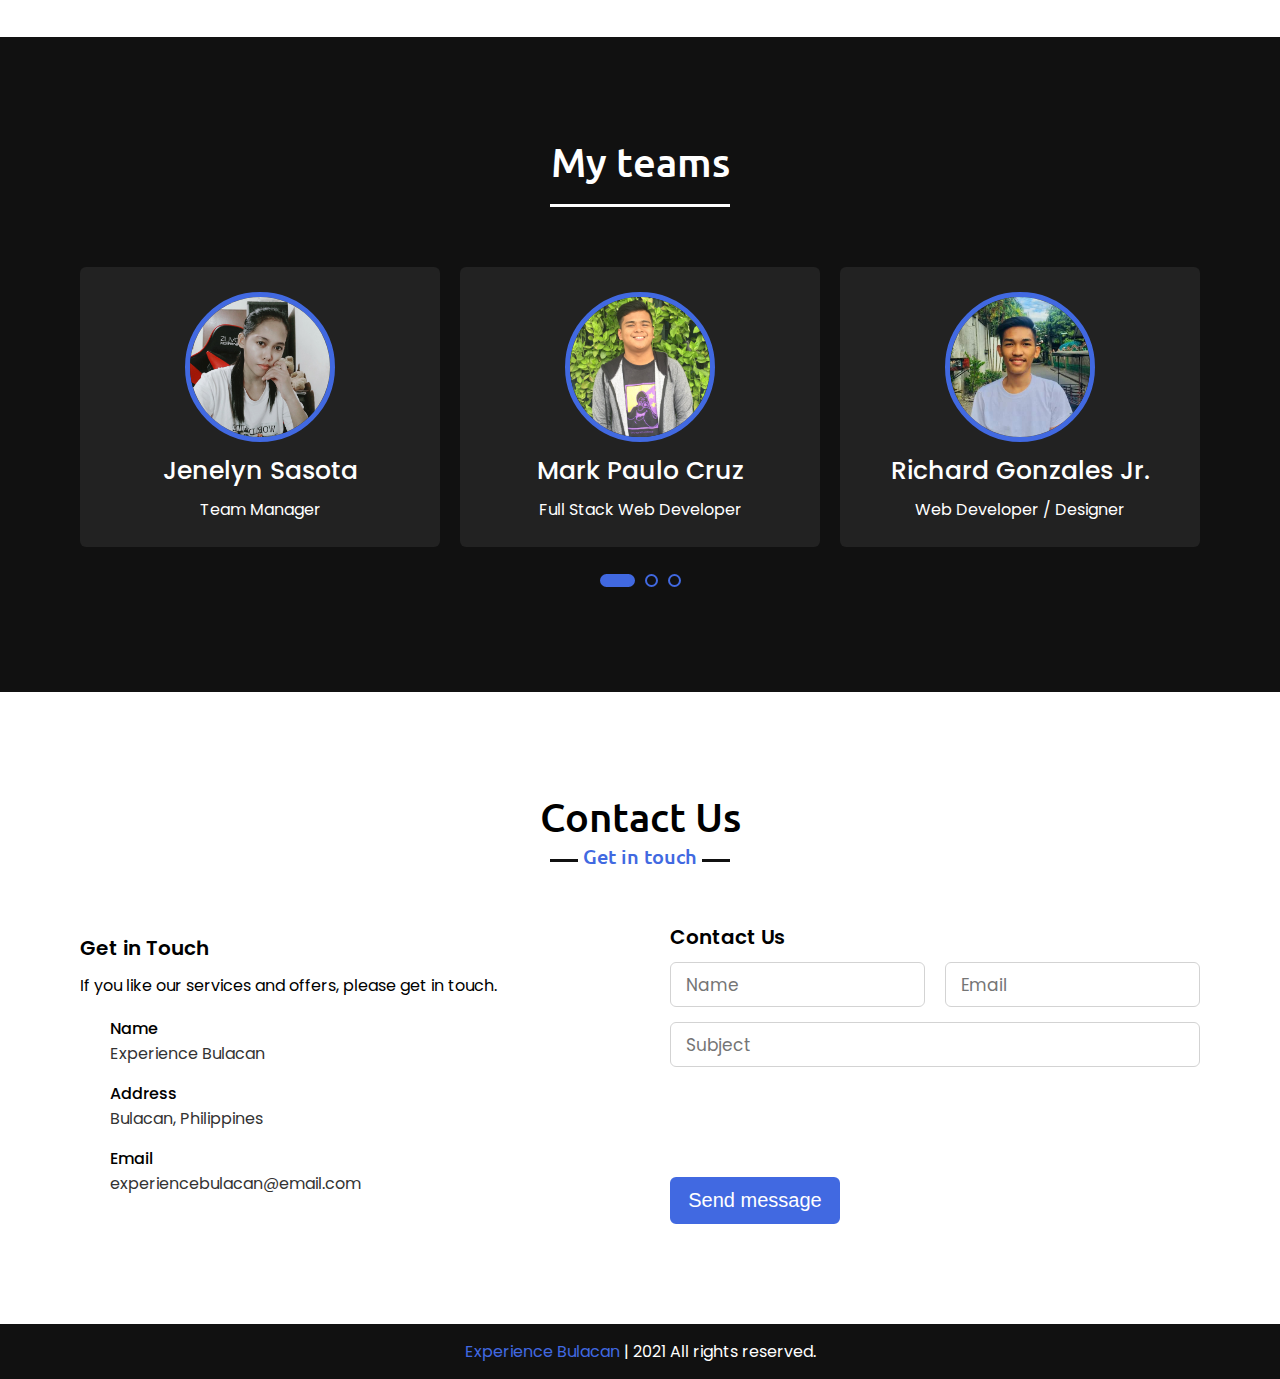
==== commit 873c8366: "g" ====
--- a/index.html
+++ b/index.html
@@ -26,7 +26,7 @@
             <ul class="menu">
                 <li><a href="#" class="menu-btn">Home</a></li>
                 <li><a href="#about" class="menu-btn">About</a></li>
-                <li><a href="#services" class="menu-btn">Tips</a></li>
+                <li><a href="#teams" class="menu-btn">Teams</a></li>
                 <li><a href="#contact" class="menu-btn">Contact</a></li>
             </ul>
             <div class="menu-btn">
@@ -45,10 +45,10 @@
                     <div class="text-1">
                         Welcome to,</div>
                     <div class="text-2">
-                        BULACAN</div>
+                        BULACAN!</div>
                     <div class="text-3">
                         Expect . Explore . Enjoy <span class="typing"></span></div>
-                    <a class="text-4" href="places.html">Explore</a>
+                    <a class="text-4" href="cities.html">Explore</a>
                 </div>
             </div>
         </section>
@@ -78,7 +78,7 @@
         </div>
     </section>
 
-    <!-- services section start -->
+    <!-- services section start
     <section class="services" id="services">
         <div class="max-width">
             <h2 class="title">
@@ -117,10 +117,10 @@
             </div>
         </div>
         </div>
-    </section>
+    </section> -->
 
     <!-- skills section start -->
-    <section class="skills" id="skills">
+    <!-- <section class="skills" id="skills">
         <div class="max-width">
             <h2 class="title">
                 Travel Tips</h2>
@@ -133,8 +133,8 @@
                     </p>
                     <a href="#">Read more</a>
                 </div>
-                <div class="column right">
-                    <!-- <div class="bars">
+                <div class="column right"> -->
+    <!-- <div class="bars">
                         <div class="info">
                             <span></span>
                             <span></span>
@@ -142,7 +142,7 @@
                         <div class="line html">
                         </div>
                     </div> -->
-                    <!-- <div class="bars">
+    <!-- <div class="bars">
                         <div class="info">
                             <span></span>
                             <span></span>
@@ -174,10 +174,10 @@
                         <div class="line mysql">
                         </div>
                     </div> -->
-                </div>
-            </div>
-        </div>
-    </section>
+    <!-- </div>
+            </div>
+        </div>
+    </section> -->
 
     <!-- teams section start -->
     <section class="teams" id="teams">
@@ -187,47 +187,75 @@
             <div class="carousel owl-carousel">
                 <div class="card">
                     <div class="box">
-                        <img src="#" alt="">
-                        <div class="text">
-                            Richard Gonzales</div>
-                        <p>
-                            Lorem ipsum dolor sit amet consectetur adipisicing elit.</p>
-                    </div>
-                </div>
-                <div class="card">
-                    <div class="box">
-                        <img src="#" alt="">
-                        <div class="text">
-                            Mikko John Falcon</div>
-                        <p>
-                            Lorem ipsum dolor sit amet consectetur adipisicing elit.</p>
-                    </div>
-                </div>
-                <div class="card">
-                    <div class="box">
-                        <img src="#" alt="">
-                        <div class="text">
-                            Empty Slot 3</div>
-                        <p>
-                            Lorem ipsum dolor sit amet consectetur adipisicing elit.</p>
-                    </div>
-                </div>
-                <div class="card">
-                    <div class="box">
-                        <img src="#" alt="">
-                        <div class="text">
-                            Empty Slot 4</div>
-                        <p>
-                            Lorem ipsum dolor sit amet consectetur adipisicing elit.</p>
-                    </div>
-                </div>
-                <div class="card">
-                    <div class="box">
-                        <img src="#" alt="">
-                        <div class="text">
-                            Empty Slot 5</div>
-                        <p>
-                            Lorem ipsum dolor sit amet consectetur adipisicing elit.</p>
+                        <img src="img-teams/jen.jpg" alt="">
+                        <div class="text">
+                            Jenelyn Sasota</div>
+                        <p>
+                            Team Manager
+                        </p>
+                    </div>
+                </div>
+                <div class="card">
+                    <div class="box">
+                        <img src="img-teams/paulo.jpg" alt="">
+                        <div class="text">
+                            Mark Paulo Cruz</div>
+                        <p>
+                            Full Stack Web Developer</p>
+                    </div>
+                </div>
+                <div class="card">
+                    <div class="box">
+                        <img src="img-teams/richard.jpg" alt="">
+                        <div class="text">
+                            Richard Gonzales Jr.</div>
+                        <p>
+                            Web Developer / Designer</p>
+                    </div>
+                </div>
+                <div class="card">
+                    <div class="box">
+                        <img src="img-teams/cath.jpg" alt="">
+                        <div class="text">
+                            Catherine Salazar</div>
+                        <p>
+                            Main Web Designer</p>
+                    </div>
+                </div>
+                <div class="card">
+                    <div class="box">
+                        <img src="img-teams/roselyn.jpg" alt="">
+                        <div class="text">
+                            Roselyn Ramos</div>
+                        <p>
+                            Researcher / Information Provider</p>
+                    </div>
+                </div>
+                <div class="card">
+                    <div class="box">
+                        <img src="img-teams/elaiza.jpg" alt="">
+                        <div class="text">
+                            Elaiza Calma</div>
+                        <p>
+                            Researcher / Information Provider</p>
+                    </div>
+                </div>
+                <div class="card">
+                    <div class="box">
+                        <img src="img-teams/madelyn.jpg" alt="">
+                        <div class="text">
+                            Madelyn Ramos</div>
+                        <p>
+                            Tester / Researcher</p>
+                    </div>
+                </div>
+                <div class="card">
+                    <div class="box">
+                        <img src="img-teams/arvin.png" alt="">
+                        <div class="text">
+                            Arvin Arceo</div>
+                        <p>
+                            Documentation / Tester</p>
                     </div>
                 </div>
             </div>
@@ -305,49 +333,11 @@
 
     <!-- footer section start -->
     <footer>
-        <span><a href="">Experience Bulacan</a> | <span class="far fa-copyright"></span> 2020 All rights reserved.
+        <span><a href="">Experience Bulacan</a> | <span class="far fa-copyright"></span> 2021 All rights reserved.
         </span>
     </footer>
 
-    <script>
-        $(document).ready(function() {
-            $(window).scroll(function() {
-
-                // STICKY NAVBAR
-                if (this.scrollY > 20) {
-                    $('.navbar').addClass("sticky");
-                } else {
-                    $('.navbar').removeClass("sticky");
-                }
-
-                // SHOW/HIDE SCRIPT
-                if (this.scrollY > 500) {
-                    $('.scroll-up-btn').addClass("show");
-                } else {
-                    $('.scroll-up-btn').removeClass("show");
-                }
-            });
-
-            // GO TO TOP BUTTON
-            $('.scroll-up-btn').click(function() {
-                $('html').animate({
-                    scrollTop: 0
-                });
-                $('html').css("scrollBehavior", "auto");
-            });
-
-            $('.navbar .menu li a').click(function() {
-                // GO TO SPECIFIC NAVBAR ITEM
-                $('html').css("scrollBehavior", "smooth");
-            });
-
-            // MENU ICON
-            $('.menu-btn').click(function() {
-                $('.navbar .menu').toggleClass("active");
-                $('.menu-btn i').toggleClass("active");
-            });
-        });
-    </script>
+    <script src="js/main.js"></script>
 </body>
 
 </html>--- a/css/style.css
+++ b/css/style.css
@@ -245,10 +245,13 @@
     font-size: 75px;
     font-weight: 600;
     margin-left: -3px;
+    color: royalblue;
+    text-shadow: -2px 2px rgba(0, 0, 0, 0.4);
+    letter-spacing: 5px;
 }
 
 .home .home-content .text-3 {
-    font-size: 40px;
+    font-size: 30px;
     margin: 5px 0;
 }
 
